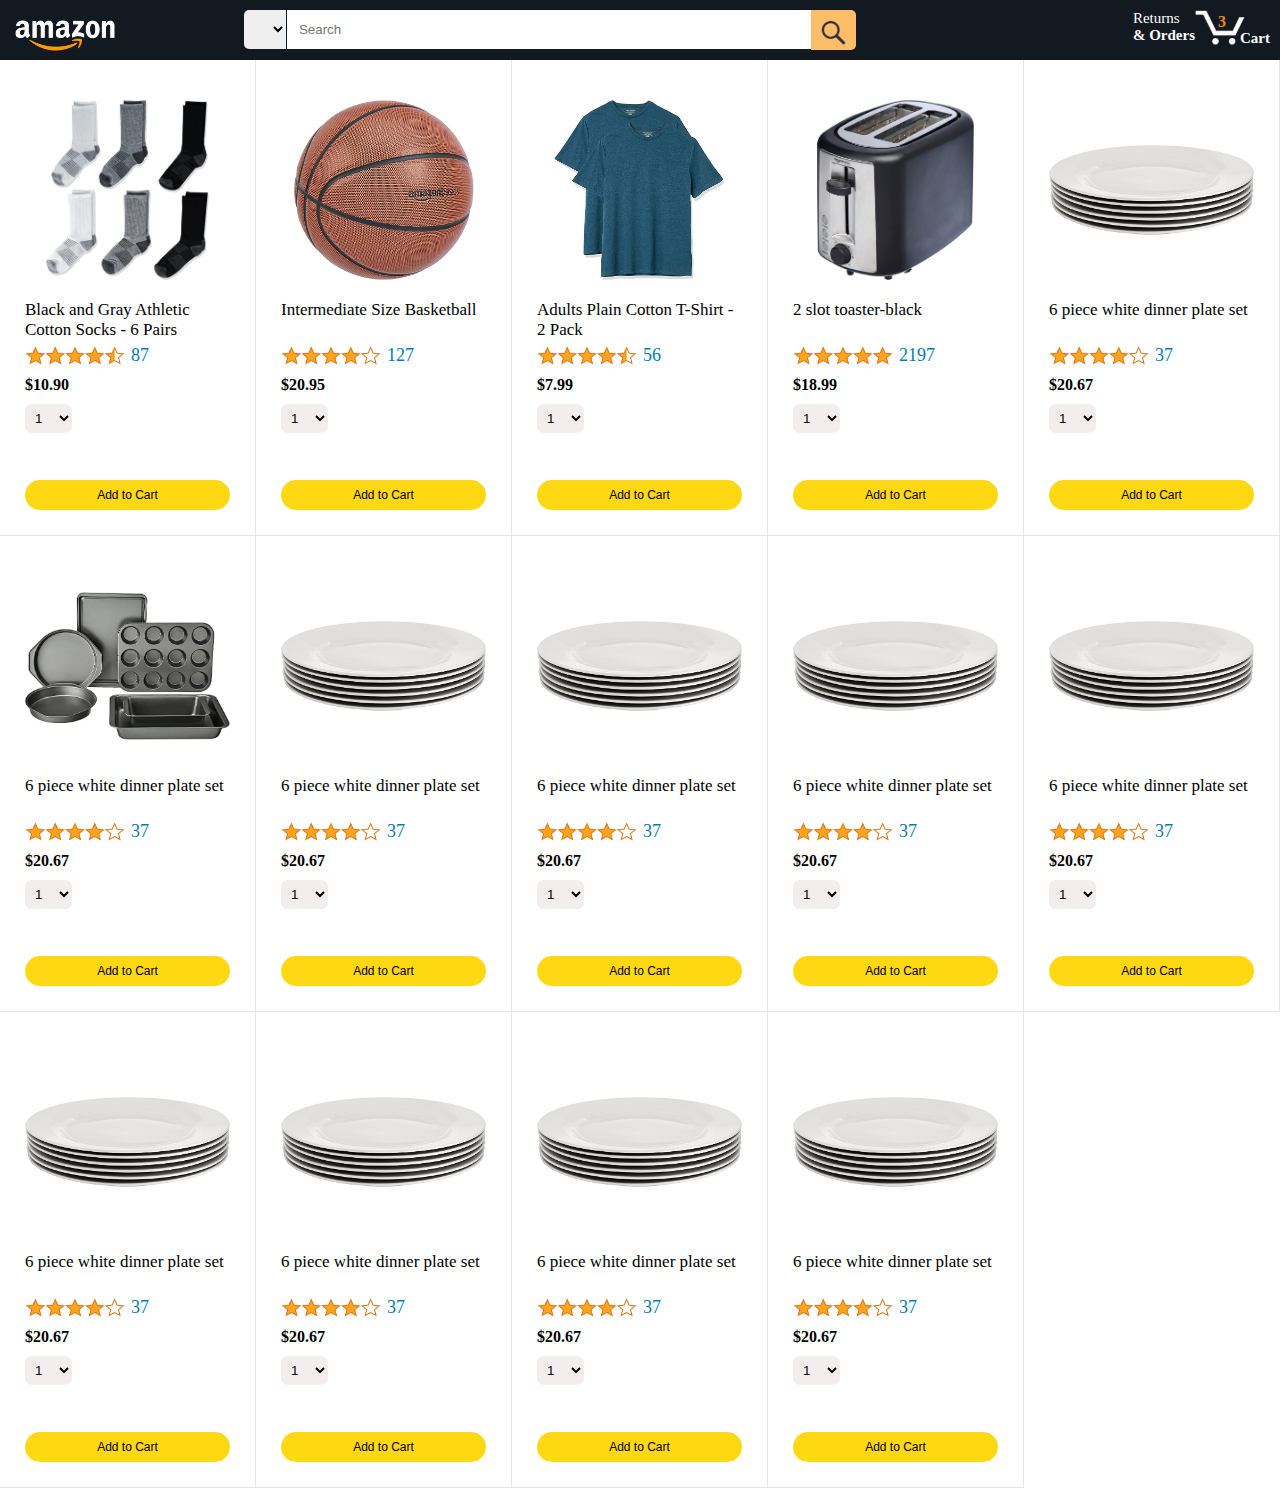
==== index.html @ fadf319c "products file" ====
<!DOCTYPE html>
<html lang="en">
  <head>
    <meta charset="UTF-8" />
    <meta name="viewport" content="width=device-width, initial-scale=1.0" />
    <title>Amazon Website</title>
    <link rel="stylesheet" href="CSS/header.css" />
    <link rel="stylesheet" href="CSS/first_section.css" />
  </head>
  <body>
    <header class="amazon-header-section">
      <div class="inner-header-section">
        <div class="header-left-section">
          <div class="amazon-log-wrapper">
            <a href="#"
              ><img
                class="amazon-logo"
                src="images/amazon-logo-white.png"
                alt="logo-image"
              />
              <img
                class="moblie-logo"
                src="images/amazon-mobile-logo-white.png"
                alt="Mobile logo"
              />
            </a>
          </div>
          <!-- <div class="gps-location">GPS</div> -->
        </div>
        <div class="header-middle-section">
          <div class="amazon-select-catagory">
            <select name="" id="">
              <option></option>
              <option></option>
              <option></option>
            </select>
          </div>
          <div class="amazon-search-textbox">
            <input
              class="search-bar"
              type="text"
              name="search-box"
              id=""
              placeholder="Search"
            />
          </div>
          <div class="amazon-search-button">
            <button class="search-button">
              <img
                class="search-box-icon"
                src="images/icons/search-icon.png"
                alt="search-button-logo"
              />
            </button>
          </div>
        </div>
        <div class="header-right-section">
          <a href="orders.html">
            <span class="returns-text">Returns</span>
            <span class="orders-text"> & Orders</span></a
          >
          <a href="checkout.html">
            <div class="amazon-cart">
              <img
                class="amazon-cart-icon"
                src="images/icons/cart-icon.png"
                alt="cart-image"
              />
              <div class="cart-quantity">3</div>
              <div class="cart-text">Cart</div>
            </div>
          </a>
        </div>
      </div>
    </header>
    <section class="section-one">
      <div class="products-grid-container js-products-grid"></div>
    </section>

<script src="data/products.js"></script>
    <script src="JS/index.js"></script>
  </body>
</html>
---- CSS/header.css ----
*{
  margin: 0;
  padding: 0;
}
/* Outer Wrapper CSS */
.amazon-header-section{
 background-color: rgb(19, 25, 33);
  color: white;
  padding-left: 15px;
  padding-right: 15px;
  /* display: flex; */
  align-items: center;
  justify-content: space-between;
  position: fixed;
  top: 0;
  left: 0;
  right: 0;
  height: 60px;
}
.amazon-header-section a{
  color: white;
  text-decoration: none;
}

/* Inner Section CSS */

.inner-header-section{
  -webkit-box-pack: justify;
  justify-content: space-between;
  margin: 10px ;
   display: flex;
}
/*Header Left section  CSS */

.header-left-section{
  display: flex;
  border-radius: 1px solid white;
}
.header-left-section div{
margin-right: 30px;
}
.header-left-section .gps-location:hover{
border: 1px solid white;
height: 40px;
cursor: pointer;
align-items:center;
text-align:center;
}
.header-left-section .amazon-logo{
  width: 100px;
  color: white;
  margin-left: -10px;
  align-items: center;
  margin-top: 10px;
 /* filter: brightness(0) invert(1); */
}
.header-left-section {
  width: 180px;
}

@media (max-width: 800px) {
  .header-left-section {
    width: unset;
  }
}
@media (max-width:575px) {
  .amazon-logo{
    display: none;
  }
  .moblie-logo{
    display: block;
    height: 35px;
    margin-top: 5px;
  }
  .header-left-section div{
    margin-right: 0px;
  }
  
}
@media (min-width:576px){
  .amazon-logo{
    display: block;
  }
  .moblie-logo{
    display: none;
  }
}
/*Header Middle Section  CSS */

.header-middle-section{
  flex: 1;
  max-width: 850px;
  margin-left: 10px;
  margin-right: 10px;
  display: flex;
}
.header-middle-section input
{
  padding: 12px;
  border: none;
  outline: none;
}
.amazon-select-catagory select{
padding: 11px;
border: none;
margin-right: 1px;
border-top-left-radius: 5px;
border-bottom-left-radius: 5px;
}
.amazon-search-button button{}
@media (min-width:800px){
  .search-bar{
    width: 500px;
  }
}
@media (max-width:576px){
  .search-bar{
    width: 120px;
  }
}
.amazon-search-button button{
  background-color: rgb(254, 189, 105);
  width: 45px;
  height: 40px;
  text-align: center;
  background-position:center;
  background-size: cover;
  cursor: pointer;
   padding: 10px 0;
  border:none;
  border-top-right-radius: 5px;
  border-bottom-right-radius: 5px;
 
}
.search-button{
  font-size: 10px;
}
.search-box-icon{
    height: 25px; 
}

/*Header  Right SEction CSS */

.header-right-section{
  display: flex;
  padding-right: 10px;
  right: 0;
}
.header-right-section .amazon-cart-icon{
 width: 50px;
  right: 0;
}
.returns-and-orders span{
  margin:0 15px;
}
.orders-text{
  display: block;
  font-size: 15px;
font-weight: bold;
}
.returns-text{
  font-size: 15px;
  display: block;

}
.cart-text{
  font-size: 15px;
  font-weight: 700;
  position: absolute;
 right: 10px;
 top: 30px;
}
.cart-quantity{
  color: rgb(240, 136, 4);
  font-size: 16px;
  font-weight: 700;
  position: absolute;
   top: 13px;
   right: 45px;
  width: 26px;
  text-align: center;

}

@media(min-width:576px){
  .returns-and-orders span{
    margin-right: 50px;
  }
}
---- CSS/first_section.css ----
.section-one{
  margin-top: 60px;
}
.products-grid-container{
  display:grid;
  grid-template-columns: repeat((8,1fr));
  
}
@media(max-width:2000px){
  .products-grid-container{
    grid-template-columns: repeat(7,1fr);
  }
}
@media(max-width:1600px){
  .products-grid-container{
    grid-template-columns: repeat(6,1fr);
  }
}
@media(max-width:1300px){
  .products-grid-container{
    grid-template-columns: repeat(5,1fr);
  }
}
@media(max-width:1000px){
  .products-grid-container{
    grid-template-columns: repeat(4,1fr);
  }
}
@media(max-width:800px){
  .products-grid-container{
    grid-template-columns: repeat(3,1fr);
  }
}
@media(max-width:515px){
  .products-grid-container{
    grid-template-columns: repeat(2,1fr);
  }
}
@media(max-width:450px){
  .products-grid-container{
    grid-template-columns: 1fr;
  }
}
.product-container{
   padding-top: 40px;
 padding-bottom: 25px;
  padding-left: 25px;
  padding-right: 25px;

  border-right: 1px solid rgb(231, 231, 231);
  border-bottom: 1px solid rgb(231, 231, 231);

  display: flex;
  flex-direction: column;
}
.product-image-container{
  display: flex;
  justify-content: center;
  align-items: center;
  height: 180px;
  margin-bottom: 20px;
}
.product-image{
   max-width: 100%;
  max-height: 100%;
}

.product-name{
   height: 40px;
  margin-bottom: 5px;
  font-size: 17px;
  font-family: 'Times New Roman', Times, serif;

}
.ratings{
   display: flex;
  align-items: center;
  margin-bottom: 10px;
}
.rating-icons{
  width: 100px;
  margin-right: 6px;
}
.product-rating-count {
font-size: 18px;
 color: rgb(1, 124, 182);
cursor: pointer;;
}
.product-price{
  font-weight: 700;
  margin-bottom: 10px;
}
.select-number{
   margin-bottom: 17px;
}
.product-spacer{
  flex:1;
}
.select-number select{
  padding: 6px;
  border: none;
  cursor: pointer;
  border-radius:7px;
  background-color: rgb(243, 237, 237);
}

.add-to-cart-button button{
  border-radius: 50px;
 padding: 8px;
  font-size: 12px;
  background-color: rgb(255, 216, 20);
  border: none;
  cursor: pointer;
  margin-top: 30px;
  width: 100%;
}
select:focus{
  outline:2px solid  rgb(254, 189, 105);
}
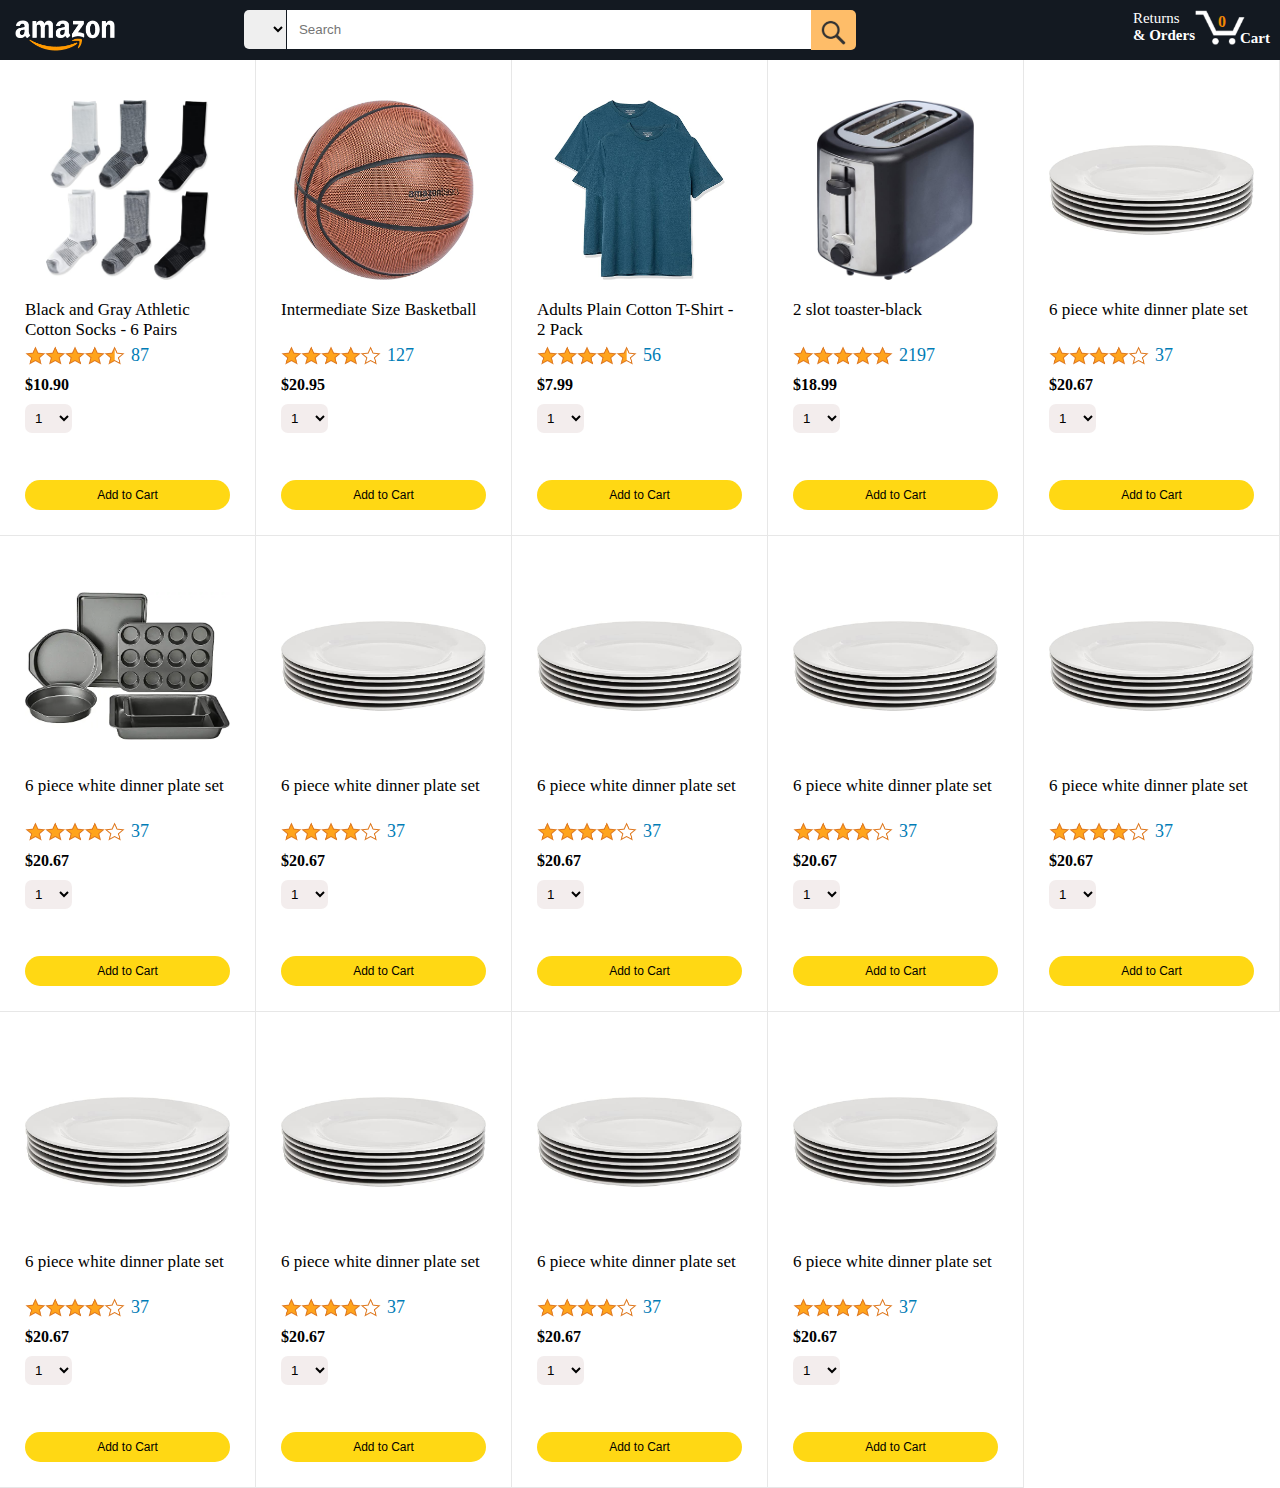
==== commit aac480cb: "making cart quanity interactive" ====
--- a/index.html
+++ b/index.html
@@ -66,7 +66,7 @@
                 src="images/icons/cart-icon.png"
                 alt="cart-image"
               />
-              <div class="cart-quantity">3</div>
+              <div class="cart-quantity js-cart-quantity">0</div>
               <div class="cart-text">Cart</div>
             </div>
           </a>
@@ -76,7 +76,7 @@
     <section class="section-one">
       <div class="products-grid-container js-products-grid"></div>
     </section>
-
+<script src="data/cart.js"></script>
 <script src="data/products.js"></script>
     <script src="JS/index.js"></script>
   </body>
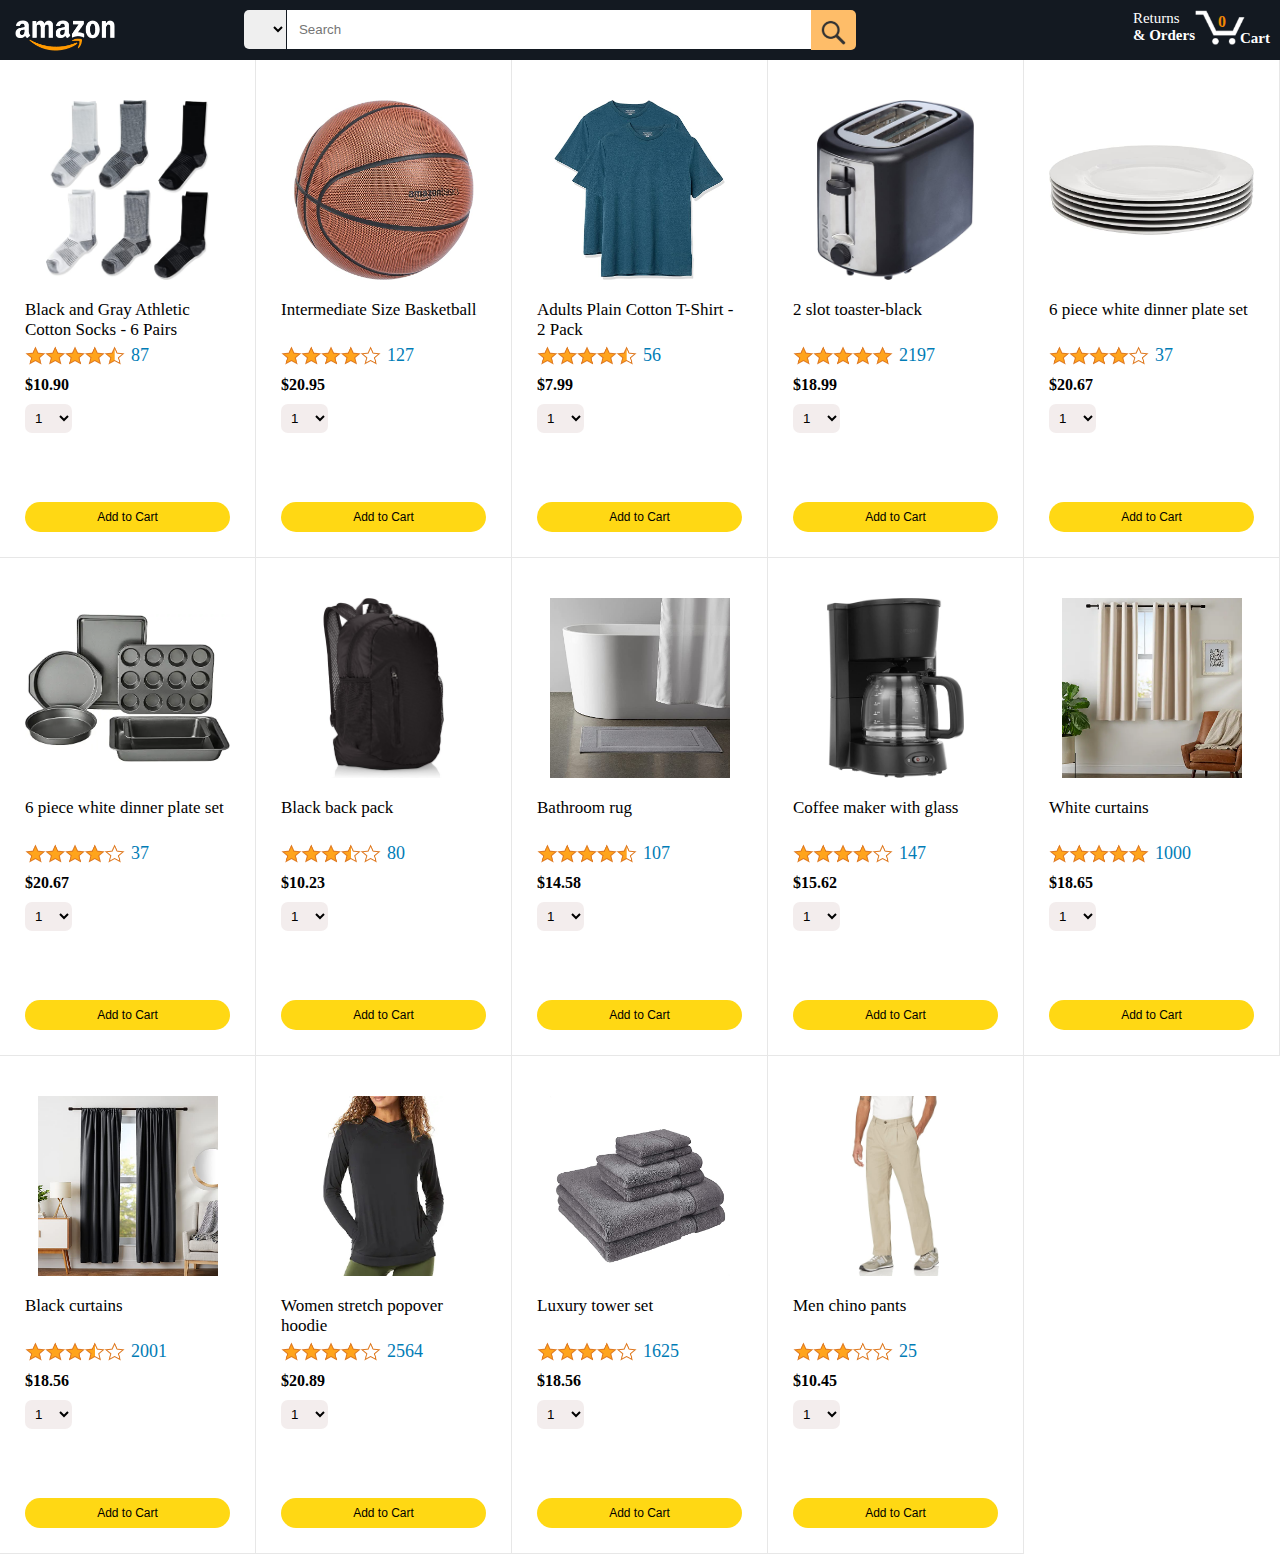
==== commit 487f1461: "products added" ====
--- a/index.html
+++ b/index.html
@@ -76,8 +76,8 @@
     <section class="section-one">
       <div class="products-grid-container js-products-grid"></div>
     </section>
-<script src="data/cart.js"></script>
-<script src="data/products.js"></script>
-    <script src="JS/index.js"></script>
+
+    <script src="data/products.js"></script>
+    <script type="" src="JS/index.js"></script>
   </body>
 </html>
--- a/CSS/first_section.css
+++ b/CSS/first_section.css
@@ -103,7 +103,22 @@
   border-radius:7px;
   background-color: rgb(243, 237, 237);
 }
-
+.product-spacer{
+  text-align: left;
+  margin: 0;
+  align-items: center;
+  font-weight: bold;
+}
+.added{
+  opacity: 0;
+}
+.item-added{
+  opacity: 1;
+  color:darkgreen;
+}
+.item-added img{
+  max-width: 20px;
+}
 .add-to-cart-button button{
   border-radius: 50px;
  padding: 8px;
@@ -111,7 +126,7 @@
   background-color: rgb(255, 216, 20);
   border: none;
   cursor: pointer;
-  margin-top: 30px;
+  margin-top: 10px;
   width: 100%;
 }
 select:focus{
